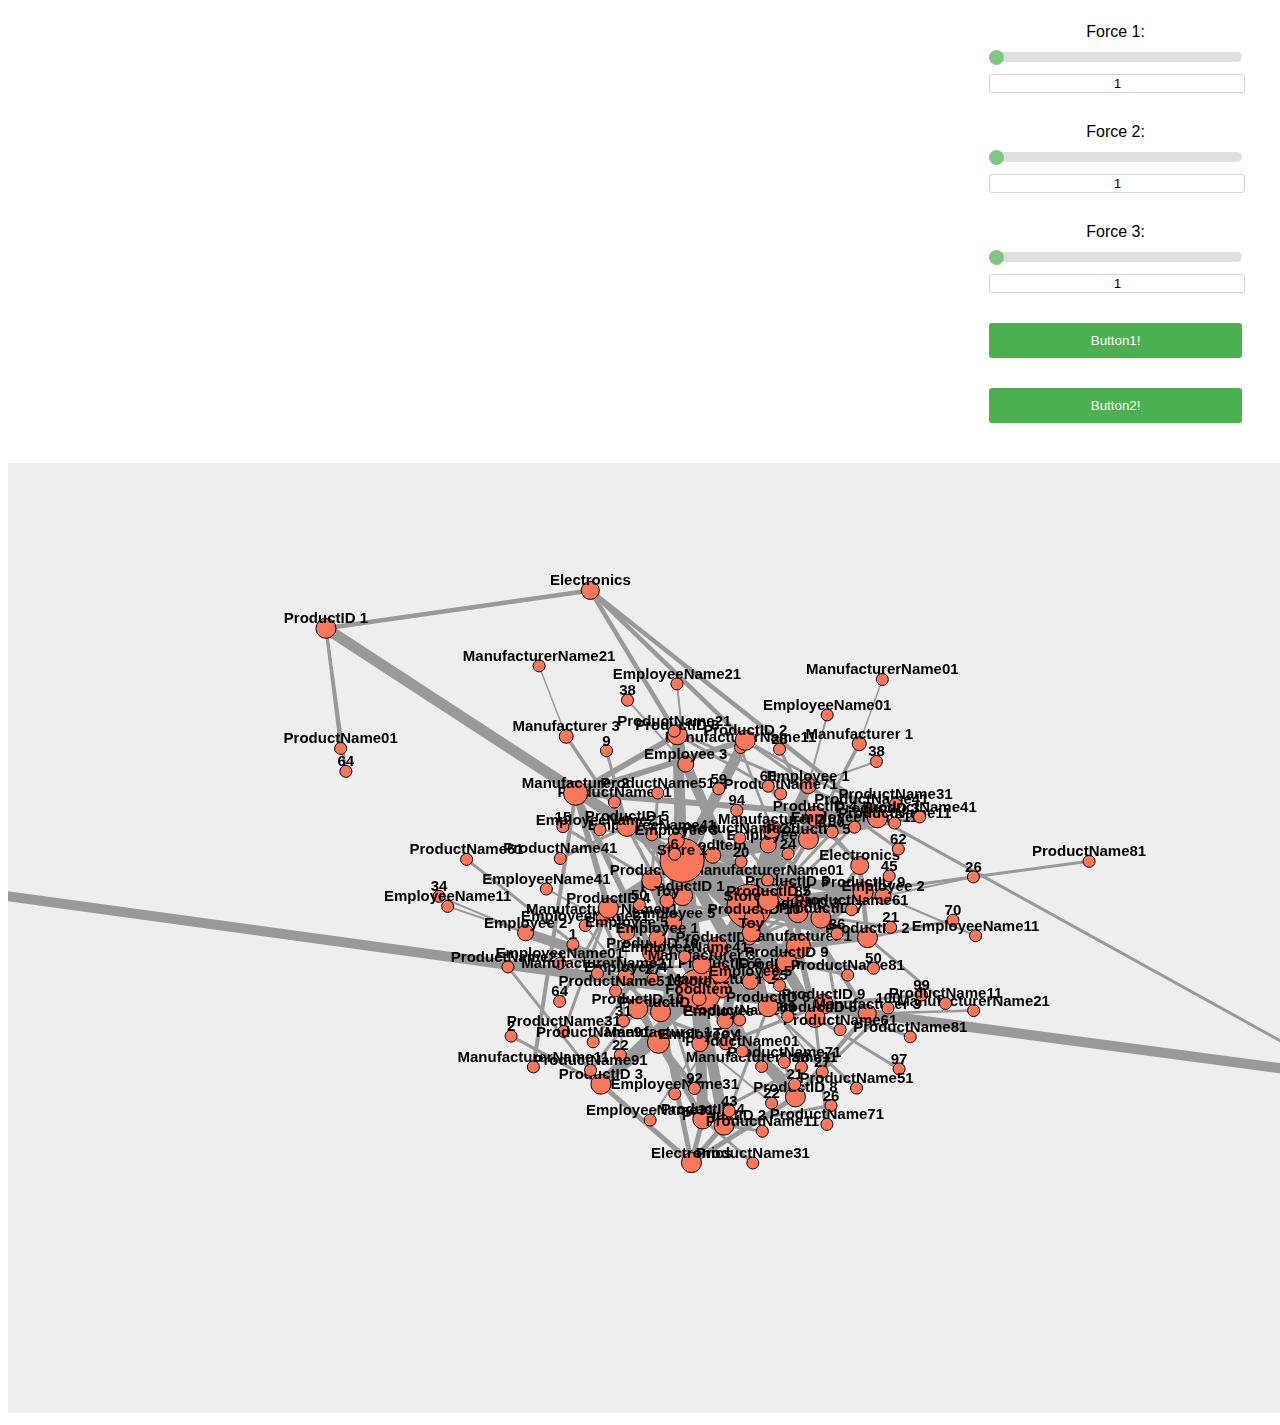
==== Code/index.html @ 77953040 "Add files via upload" ====
<!DOCTYPE html>
<html>
	<head  id="body">
		<meta charset="UTF-8">
		<title>Graph Visualisation</title>
		<link rel="stylesheet" type="text/css" href="style.css" charset="utf-8">
		
		<script src="HTMLDOMFunctions.js" type="text/javascript"></script>
		<script src="adapter.js" type="text/javascript"></script>
		<script src="graph.js" type="text/javascript"></script>
		<script src="main.js" type="text/javascript"></script>
		
	</head>
	
	<!-- vypnuti right click popup aby se dalo pohybovat pravym kliknutim -->
	<body oncontextmenu="return false">
		<div class="menu">
			<div class="inputContainer" id="force1">
			</div>
			<div class="inputContainer" id="force2">
			</div>
			<div class="inputContainer" id="force3">
			</div>
			<div class="inputContainer" id="button1">
			</div>
			<div class="inputContainer" id="button2">
			</div>			
		</div>
		<!-- <button type="submit" onclick="UserAction()">Search</button> -->
		<canvas id="canvas" width="1450" height="950">
	</body>
</html>
---- Code/style.css ----
/* Tomáš Jarůšek, xjarus02, Projekt VIN, 21.12.2018 */

.menu
{
	width: 20%;
	float:right;
	margin-left: 5px;
	margin-right: 30px;	
	margin-top: 15px;	
	margin-bottom: 10px;		
	font-family: Arial, Helvetica, sans-serif;
}

.inputContainer
{
	margin-bottom: 30px;
}

.description
{
	width: 100%;
	margin: 0px;	
	height : 25px;
	text-align: center;
}

.slider 
{	
	width: 100%;
	height: 10px;
	margin: 0px 0px 12px 0px;
	-webkit-appearance: none;
	border-radius: 10px;   
	background: #d3d3d3;
	outline: none; 
	opacity: 0.7;
}

.slider::-webkit-slider-thumb 
{
	-webkit-appearance: none;
	appearance: none;
	width: 15px;
	height: 15px;
	border-radius: 50%; 
	background: #4CAF50;
	cursor: pointer;
}

.textBox
{
	/* padding: 0px; */
	width: 99%;
	border: 1px solid #d3d3d3;
	border-radius: 3px;
	text-align: center;
}

.dropdownMenu
{
	width: 100%;
	height: 25px;
    text-overflow: ellipsis;
	outline: none;
	border-radius: 3px;
	border: 1px solid #d3d3d3;
}

.button
{
	background-color: #4CAF50; /* Green */
	border: none;
	color: white;
	padding: 10px;
	width: 100%;
	text-align: center;
	text-decoration: none;
	display: inline-block;
	margin: 0px;
	cursor: pointer;
	border-radius: 3px;
}

button:disabled,button[disabled]
{
	background-color: #707070;
	border: none;
	color: white;
	padding: 10px;
	width: 100%;
	text-align: center;
	text-decoration: none;
	display: inline-block;
	margin: 0px;
	cursor: pointer;
	border-radius: 3px;
}
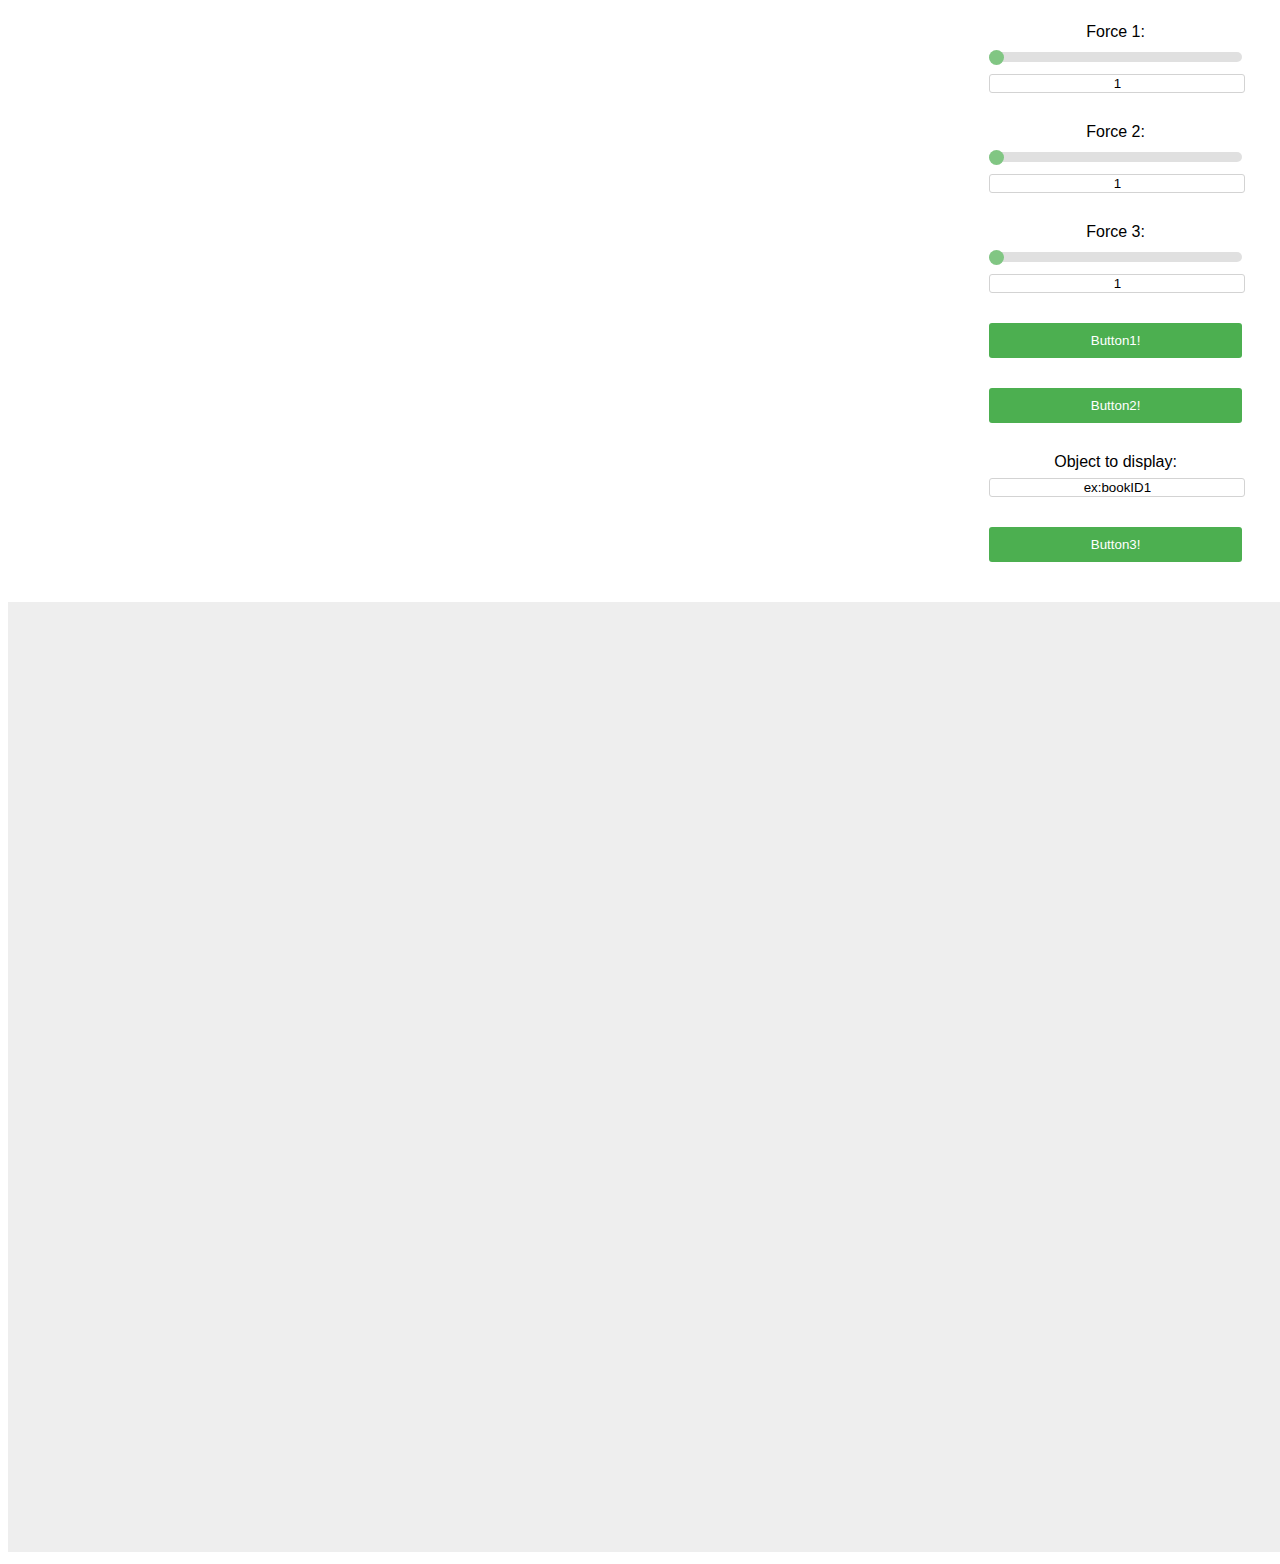
==== commit ba4505bc: "Add files via upload" ====
--- a/Code/index.html
+++ b/Code/index.html
@@ -24,7 +24,11 @@
 			<div class="inputContainer" id="button1">
 			</div>
 			<div class="inputContainer" id="button2">
-			</div>			
+			</div>
+			<div class="inputContainer" id="input1">
+			</div>
+			<div class="inputContainer" id="button3">
+			</div>
 		</div>
 		<!-- <button type="submit" onclick="UserAction()">Search</button> -->
 		<canvas id="canvas" width="1450" height="950">
--- a/Code/style.css
+++ b/Code/style.css
@@ -56,6 +56,15 @@
 	text-align: center;
 }
 
+.textBoxTextMode
+{
+	/* padding: 0px; */
+	width: 99%;
+	border: 1px solid #d3d3d3;
+	border-radius: 3px;
+	text-align: center;
+}
+
 .dropdownMenu
 {
 	width: 100%;
